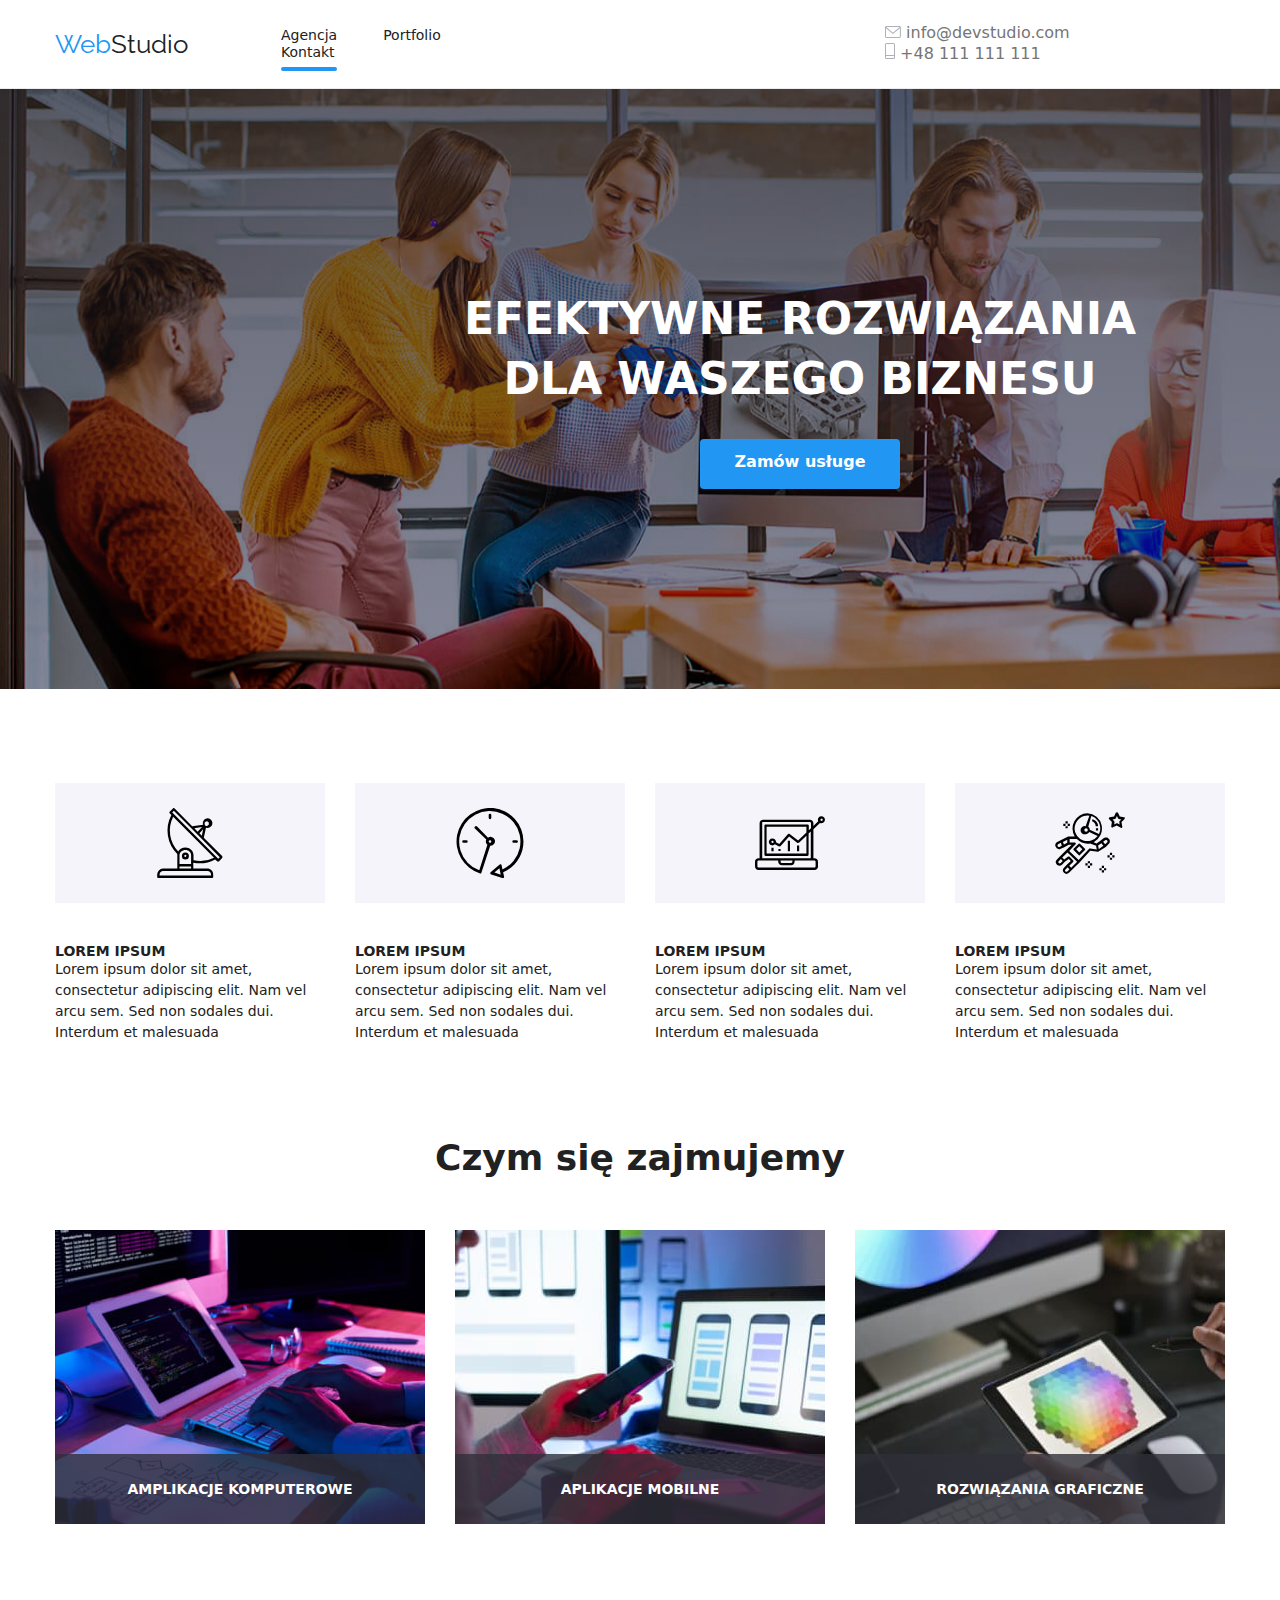
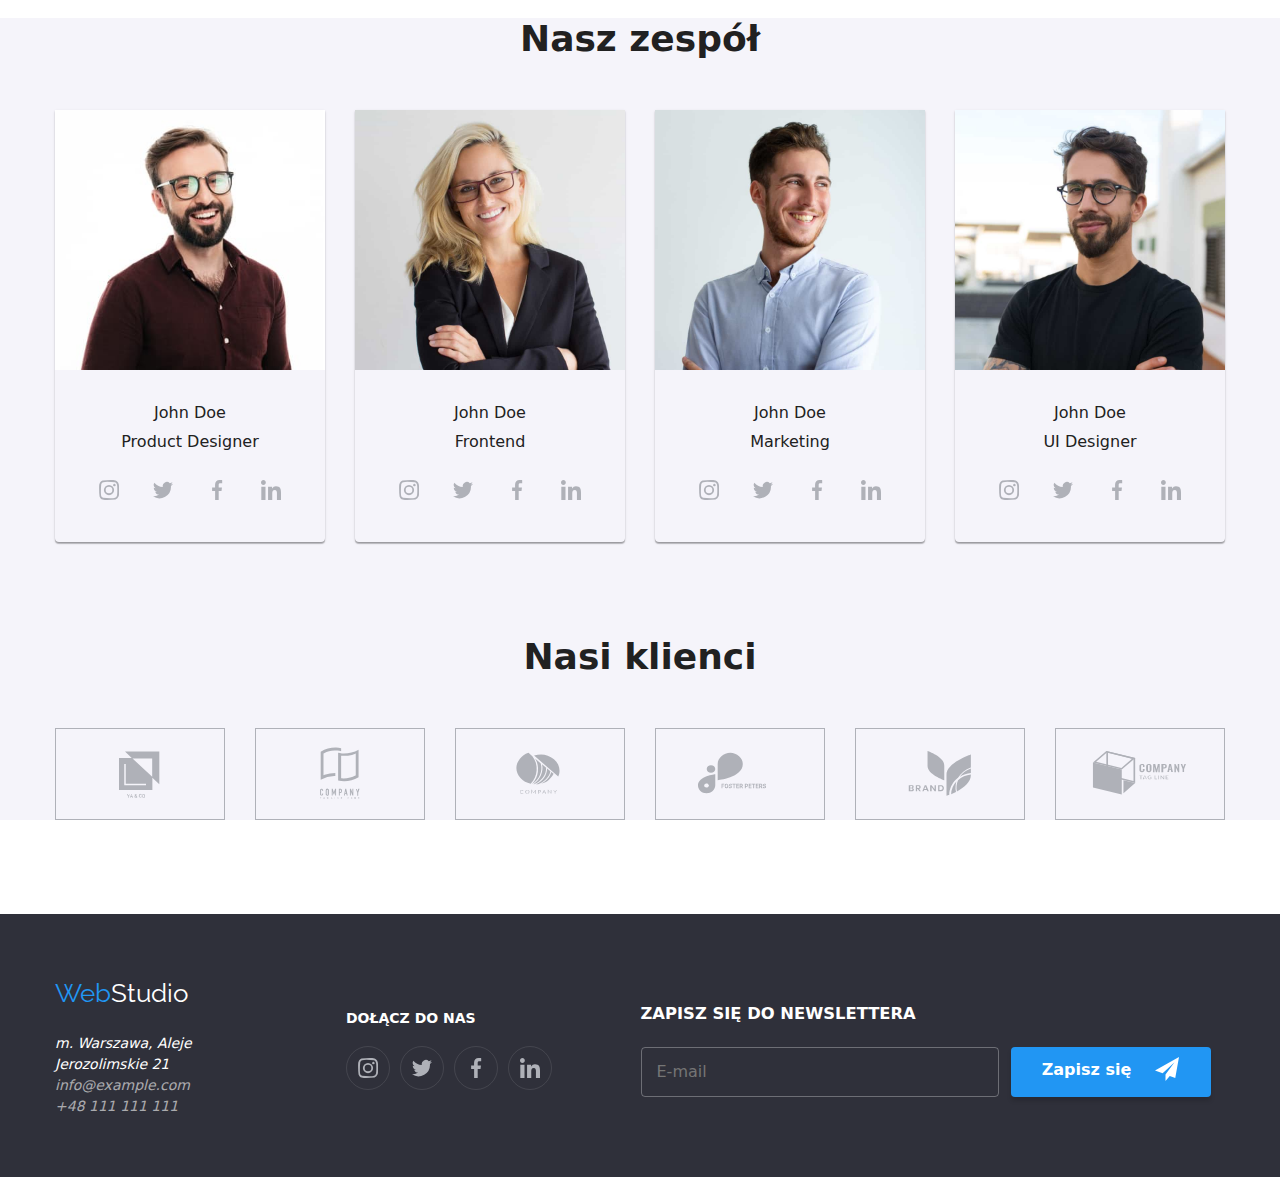
==== index.html @ 2b21ebd5 "Add files via upload" ====
<!DOCTYPE html>
<html lang="pl">
  <head>
    <meta charset="UTF-8" />
    <meta name="description" content="HTML initial course" />
    <meta name="keywords" content="HTML, CSS, JavaScript" />
    <meta name="author" content="John Doe" />
    <meta name="viewport" content="width=device-width, inital-scale=1.0" />
    <link rel="preconnect" href="https://fonts.googleapis.com" />
    <link rel="preconnect" href="https://fonts.gstatic.com" crossorigin />
    <link
      href="https://fonts.googleapis.com/css2?family=Raleway:wght@700&family=Roboto:wght@400;500;700;900&display=swap"
      rel="stylesheet"
    />
    <link href="./css/main.min.css" rel="stylesheet" type="text/css" />
    <link href="./css/styles.css" rel="stylesheet" type="text/css" />
    <link
      rel="stylesheet"
      href="https://cdnjs.cloudflare.com/ajax/libs/modern-normalize/1.0.0/modern-normalize.min.css"
    />

    <link rel="stylesheet" href="styles.css" />

    <link rel="stylesheet" href="modal.js" />
    <title>Studio</title>
  </head>
  <body>
    <header class="header link">
      <div class="container">
        <a href="index.html" class="logo"
          ><span class="logo-web">Web</span>Studio</a
        >
        <nav class="header__nav">
          <ul class="list">
            <li><a class="nav-focus" href="index.html">Agencja</a></li>
            <li><a href="portfolio.html">Portfolio</a></li>
            <li><a href="Kontakt">Kontakt</a></li>
          </ul>
        </nav>
        <div class="header__address">
          <ul class="list">
            <li>
              <a href="mailto:info@devstudio.com"
                ><svg width="16" height="12">
                  <use href="./images/icons.svg.svg#icon-envelope"></use>
                </svg>
                info@devstudio.com</a
              >
            </li>
            <li>
              <a href="tel:+48111111111"
                ><svg width="10" height="16">
                  <use href="./images/icons.svg.svg#icon-Vector"></use>
                </svg>
                +48 111 111 111</a
              >
            </li>
          </ul>
        </div>
      </div>
    </header>
    <main>
      <section class="order">
        <div class="container">
          <div class="order-content marginr-r-30">
            <h1 class="h1">EFEKTYWNE ROZWIĄZANIA DLA WASZEGO BIZNESU</h1>

            <button class="btn" type="button" data-modal-open>
              Zamów usługe
            </button>
          </div>
        </div>
      </section>
      <section class="cards">
        <div class="container">
          <div class="cards__content list_margin">
            <ul class="list cards__icon">
              <li>
                <svg width="70" height="70">
                  <use href="./images/icons.svg.svg#icon-antenna-1"></use>
                </svg>
              </li>
              <li>
                <svg width="70" height="70">
                  <use href="./images/icons.svg.svg#icon-clock-1"></use>
                </svg>
              </li>
              <li>
                <svg width="70" height="70">
                  <use href="./images/icons.svg.svg#icon-diagram-1"></use>
                </svg>
              </li>
              <li>
                <svg width="70" height="70">
                  <use href="./images/icons.svg.svg#icon-astronaut-1"></use>
                </svg>
              </li>
            </ul>
            <ul class="list">
              <li>
                <h3 class="h3">LOREM IPSUM</h3>
                <p>
                  Lorem ipsum dolor sit amet, consectetur adipiscing elit. Nam
                  vel arcu sem. Sed non sodales dui. Interdum et malesuada
                </p>
              </li>
              <li>
                <h3 class="h3">LOREM IPSUM</h3>
                <p>
                  Lorem ipsum dolor sit amet, consectetur adipiscing elit. Nam
                  vel arcu sem. Sed non sodales dui. Interdum et malesuada
                </p>
              </li>
              <li>
                <h3 class="h3">LOREM IPSUM</h3>
                <p>
                  Lorem ipsum dolor sit amet, consectetur adipiscing elit. Nam
                  vel arcu sem. Sed non sodales dui. Interdum et malesuada
                </p>
              </li>
              <li>
                <h3 class="h3">LOREM IPSUM</h3>
                <p>
                  Lorem ipsum dolor sit amet, consectetur adipiscing elit. Nam
                  vel arcu sem. Sed non sodales dui. Interdum et malesuada
                </p>
              </li>
            </ul>
          </div>
        </div>
      </section>
      <section class="work">
        <div class="container">
          <div class="work-content list_margin">
            <h2 class="h2">Czym się zajmujemy</h2>
            <ul class="list">
              <li class="work__picture">
                <img
                  src="images/img1.jpg"
                  alt="Praca przy laptopie"
                  width="370"
                  height="294"
                />
                <p class="work__overlay">AMPLIKACJE KOMPUTEROWE</p>
              </li>
              <li class="work__picture">
                <img
                  src="images/img2.jpg"
                  alt="praca przy laptopie z telefonem"
                  width="370"
                  height="294"
                />
                <p class="work__overlay">APLIKACJE MOBILNE</p>
              </li>

              <li class="work__picture">
                <img
                  src="images/img3.jpg"
                  alt="praca na tablecie"
                  width="370"
                  height="294"
                />
                <p class="work__overlay">ROZWIĄZANIA GRAFICZNE</p>
              </li>
            </ul>
          </div>
        </div>
      </section>

      <section class="team">
        <div class="container">
          <div class="team__content list_margin">
            <h2 class="h2">Nasz zespół</h2>
            <ul class="list">
              <li>
                <figure class="figure-style">
                  <img
                    src="images/img4.jpg"
                    alt="John Doe Product Designer"
                    width="270"
                    height="260"
                  />
                  <figcaption class="team__figcaption">
                    <h4 class="h4">John Doe</h4>
                    <p>Product Designer</p>
                  </figcaption>
                </figure>
                <div class="team__icons">
                  <ul class="list social-media-icons">
                    <li>
                      <svg width="20" height="20">
                        <use
                          href="./images/icons.svg.svg#icon-instagram-2"
                        ></use>
                      </svg>
                    </li>
                    <li>
                      <svg width="20" height="20">
                        <use href="./images/icons.svg.svg#icon-twitter-1"></use>
                      </svg>
                    </li>
                    <li>
                      <svg width="20" height="20">
                        <use
                          href="./images/icons.svg.svg#icon-facebook-1"
                        ></use>
                      </svg>
                    </li>
                    <li>
                      <svg width="20" height="20">
                        <use
                          href="./images/icons.svg.svg#icon-linkedin-1"
                        ></use>
                      </svg>
                    </li>
                  </ul>
                </div>
              </li>

              <li>
                <figure class="figure-style">
                  <img
                    src="images/img5.jpg"
                    alt="John Doe Frontend Developer"
                    width="270"
                    height="260"
                  />
                  <figcaption class="team__figcaption">
                    <h4 class="h4">John Doe</h4>
                    <p>Frontend</p>
                  </figcaption>
                </figure>
                <div class="team__icons">
                  <ul class="list social-media-icons">
                    <li>
                      <svg width="20" height="20">
                        <use
                          href="./images/icons.svg.svg#icon-instagram-2"
                        ></use>
                      </svg>
                    </li>
                    <li>
                      <svg width="20" height="20">
                        <use href="./images/icons.svg.svg#icon-twitter-1"></use>
                      </svg>
                    </li>
                    <li>
                      <svg width="20" height="20">
                        <use
                          href="./images/icons.svg.svg#icon-facebook-1"
                        ></use>
                      </svg>
                    </li>
                    <li>
                      <svg width="20" height="20">
                        <use
                          href="./images/icons.svg.svg#icon-linkedin-1"
                        ></use>
                      </svg>
                    </li>
                  </ul>
                </div>
              </li>

              <li>
                <figure class="figure-style">
                  <img
                    src="images/img6.jpg"
                    alt="John Doe Marketing"
                    width="270"
                    height="260"
                  />
                  <figcaption class="team__figcaption">
                    <h4 class="h4">John Doe</h4>
                    <p>Marketing</p>
                  </figcaption>
                </figure>
                <div class="team__icons">
                  <ul class="list social-media-icons">
                    <li>
                      <svg width="20" height="20">
                        <use
                          href="./images/icons.svg.svg#icon-instagram-2"
                        ></use>
                      </svg>
                    </li>
                    <li>
                      <svg width="20" height="20">
                        <use href="./images/icons.svg.svg#icon-twitter-1"></use>
                      </svg>
                    </li>
                    <li>
                      <svg width="20" height="20">
                        <use
                          href="./images/icons.svg.svg#icon-facebook-1"
                        ></use>
                      </svg>
                    </li>
                    <li>
                      <svg width="20" height="20">
                        <use
                          href="./images/icons.svg.svg#icon-linkedin-1"
                        ></use>
                      </svg>
                    </li>
                  </ul>
                </div>
              </li>
              <li>
                <figure class="figure-style">
                  <img
                    src="images/img7.jpg"
                    alt="John Doe UI Designer"
                    width="270"
                    height="260"
                  />
                  <figcaption class="team__figcaption">
                    <h4 class="h4">John Doe</h4>
                    <p>UI Designer</p>
                  </figcaption>
                </figure>
                <div class="team__icons">
                  <ul class="list social-media-icons">
                    <li>
                      <svg width="20" height="20">
                        <use
                          href="./images/icons.svg.svg#icon-instagram-2"
                        ></use>
                      </svg>
                    </li>
                    <li>
                      <svg width="20" height="20">
                        <use href="./images/icons.svg.svg#icon-twitter-1"></use>
                      </svg>
                    </li>
                    <li>
                      <svg width="20" height="20">
                        <use
                          href="./images/icons.svg.svg#icon-facebook-1"
                        ></use>
                      </svg>
                    </li>
                    <li>
                      <svg width="20" height="20">
                        <use
                          href="./images/icons.svg.svg#icon-linkedin-1"
                        ></use>
                      </svg>
                    </li>
                  </ul>
                </div>
              </li>
            </ul>
          </div>
        </div>
        <div class="container client">
          <h2 class="h2">Nasi klienci</h2>
          <ul class="list client-list">
            <li>
              <svg width="106" height="60">
                <use href="./images/icons.svg.svg#icon-Logo-5"></use>
              </svg>
            </li>
            <li>
              <svg width="106" height="60">
                <use href="./images/icons.svg.svg#icon-Logo-4"></use>
              </svg>
            </li>
            <li>
              <svg width="106" height="60">
                <use href="./images/icons.svg.svg#icon-Logo-3"></use>
              </svg>
            </li>
            <li>
              <svg width="106" height="60">
                <use href="./images/icons.svg.svg#icon-Logo-2"></use>
              </svg>
            </li>
            <li>
              <svg width="106" height="60">
                <use href="./images/icons.svg.svg#icon-Logo-1"></use>
              </svg>
            </li>
            <li>
              <svg width="106" height="60">
                <use href="./images/icons.svg.svg#icon-Logo"></use>
              </svg>
            </li>
          </ul>
        </div>
      </section>
    </main>
    <footer class="footer link">
      <div class="container">
        <div>
          <a href="index.html" class="logo"
            ><span class="logo-web">Web</span>Studio</a
          >
          <address class="footer__address">
            <p>m. Warszawa, Aleje Jerozolimskie 21</p>
            <div class="footer__contakt">
              <a href="mailto:info@example.com"> info@example.com</a>
              <a href="tel:+48111111111">+48 111 111 111</a>
            </div>
          </address>
        </div>
        <div class="footer__join">
          <h3 class="h3">DOŁĄCZ DO NAS</h3>
          <ul class="list social-media-icons">
            <li>
              <svg width="20" height="20">
                <use href="./images/icons.svg.svg#icon-instagram-2"></use>
              </svg>
            </li>
            <li>
              <svg width="20" height="20">
                <use href="./images/icons.svg.svg#icon-twitter-1"></use>
              </svg>
            </li>
            <li>
              <svg width="20" height="20">
                <use href="./images/icons.svg.svg#icon-facebook-1"></use>
              </svg>
            </li>
            <li>
              <svg width="20" height="20">
                <use
                  class="social-media-icons"
                  href="./images/icons.svg.svg#icon-linkedin-1"
                ></use>
              </svg>
            </li>
          </ul>
        </div>
        <div>
          <form>
            <fieldset class="footer__newsletter">
              <legend><h3>ZAPISZ SIĘ DO NEWSLETTERA</h3></legend>
              <input
                required
                class="footer__input-email"
                type="email"
                placeholder="E-mail"
                id="e-mail"
              />
              <button class="btn" type="submit">
                Zapisz się<svg class="footer__btn-svg" width="24" height="24">
                  <use href="./images/icons.svg.svg#icon-icon-send"></use>
                </svg>
              </button>
            </fieldset>
          </form>
        </div>
      </div>
    </footer>
    <div class="backdrop is-hidden" data-modal>
      <div class="modal">
        <button type="button" class="modal__close-btn" data-modal-close>
          <svg width="11" height="11">
            <use href="./images/Vector.svg#close-icon"></use>
          </svg>
        </button>
        <form class="modal__my-form" name="signup_form">
          <p class="modal__legend">Zostaw swoje dane w formularzu poniżej</p>

          <fieldset class="modal__fieldset">
            <label class="modal__label" for="name">Imię</label>
            <svg class="modal__icon" width="18" height="18">
              <use href="./images/icons.svg.svg#icon-person-black-18dp-1"></use>
            </svg>

            <input
              type="text"
              name="name"
              class="modal__input"
              placeholder=""
              required
              id="name"
            />
          </fieldset>

          <fieldset class="modal__fieldset">
            <label class="modal__label" for="phone">Telefon</label>
            <svg class="modal__icon" width="18" height="18">
              <use href="./images/icons.svg.svg#icon-phone-black-18dp-1"></use>
            </svg>

            <input
              type="tel"
              name="phone"
              class="modal__input"
              placeholder=""
              required
              id="phone"
            />
          </fieldset>
          <fieldset class="modal__fieldset">
            <label class="modal__label" for="email">Email</label>
            <svg class="modal__icon" width="18" height="18">
              <use href="./images/icons.svg.svg#icon-email-black-18dp-1"></use>
            </svg>

            <input
              type="email"
              name="email"
              class="modal__input"
              placeholder=""
              required
              id="email"
            />
          </fieldset>
          <fieldset class="modal__fieldset modal__textarea-fieldset">
            <label class="modal__label modal__textarea-label" for="textarea"
              >Komentarz</label
            >

            <input
              type="text"
              name="comment"
              class="modal__input modal__textarea-input"
              placeholder="Wprowadź tekst"
              id="textarea"
            />
          </fieldset>

          <div>
            <div class="modal__accept">
              <input
                type="checkbox"
                class="modal__checkbox"
                id="legal"
                required
              />

              <svg class="modal__checkbox-icon">
                <use href="./images/icons.svg.svg#checkbox"></use>
              </svg>
              <span class="checkmark"></span>

              <p>
                Oświadczam iż akceptuję
                <a class="modal__privacy-policy" href="#"
                  >Regulamin i Politykę Prywatności.</a
                >
              </p>
            </div>
            <button type="submit" class="btn">Wyślij</button>
          </div>
        </form>
      </div>
    </div>
    <script src="./js/modal.js"></script>
  </body>
</html>
---- css/main.min.css ----
body{font-family:"Roboto",sans-serif;color:var(--primary-text-color)}:root{--primary-text-color: #212121;--secondary-text-color: #757575;--primary-backgraund-color: #ffffff;--seconadary-background-color: #2f303a;--white-text-color: #ffffff;--main-theme-color: #2196f3;--black-logo-color: #000000;--footer-text-color: rgba(255, 255, 255, 0.6);--secondary-background-color: #f5f4fa;--border-color: #ececec;--footer-social-media-icon: rgba(255, 255, 255, 0.1);--icon-color: #afb1b8}.h1{font-weight:900;font-size:44px;line-height:1.36;margin:0 237px 30px 237px}.h2{font-weight:700;font-size:36px;line-height:1.17;margin-bottom:50px}.h3{font-weight:700;font-size:14px;line-height:1.17;margin-top:10px}.h4{font-weight:500;font-size:16px;line-height:1.17;margin-top:30px;margin-bottom:10px}.h5{font-weight:700;font-size:18px;line-height:2;margin-top:20px;margin-bottom:4px}.h1,.h2{text-align:center}h1,h2,h3,h4,h5,h6,p,ul{margin:0;padding:0}.backdrop{background:rgba(0,0,0,.2);position:fixed;display:flex;align-items:center;justify-content:center;width:100vw;height:100vh;top:0;transition:opacity 250ms cubic-bezier(0.4, 0, 0.2, 1),visibility 250ms cubic-bezier(0.4, 0, 0.2, 1)}.is-hidden{opacity:0;visibility:hidden;pointer-events:none}.link a{transition:color 250ms cubic-bezier(0.4, 0, 0.2, 1)}.link a:link{text-decoration:none;color:unset}.link a:visited{color:unset}.link a:hover,.link a:focus,.link a:active{color:var(--main-theme-color)}.list{list-style-type:none;display:flex;flex-wrap:wrap;padding:0;margin:0;transition:fill 250ms cubic-bezier(0.4, 0, 0.2, 1)}.list_margin>ul :not(:last-of-type){margin-right:30px}.container{width:1200px;display:flex;justify-content:space-between;align-items:center;padding-left:15px;padding-right:15px;margin:auto}.footer{display:flex;background-color:var(--seconadary-background-color);color:var(--white-text-color);font-size:14px;line-height:1.5;padding-top:60px;padding-bottom:60px}.footer__contakt{display:flex;flex-direction:column;color:var(--footer-text-color)}.footer__address{margin-top:20px}.footer__join{margin-left:70px}.footer__newsletter{display:flex;width:570px;height:86px;margin-left:76px;border-color:rgba(0,0,0,0);padding-top:20px}.footer__input-email{width:358px;height:50px;font-weight:400;font-size:16px;background-color:rgba(0,0,0,0);border:1px solid rgba(255,255,255,.3);box-shadow:drop-shadow(0px 4px 4px rgba(0, 0, 0, 0.15));color:var(--white-text-color);border-radius:4px;padding-left:15px;margin-right:12px}.footer>.container{justify-content:left}.header{border-bottom:1px solid var(--border-color);padding-top:24px;padding-bottom:25px;line-height:1.17}.header__nav{font-weight:500;font-size:14px;margin-left:93px}.header__nav>ul :not(:last-child){margin-right:46px}.header__address{margin-left:345px;font-weight:500;color:var(--secondary-text-color);fill:var(--icon-color)}.header__address>ul>li svg{transition:fill 250ms cubic-bezier(0.4, 0, 0.2, 1)}.headerr__address :not(:last-child){margin-right:50px}.header__address>ul>li :hover{fill:var(--main-theme-color)}.nav-focus{position:relative}.nav-focus:after{position:absolute;content:"";bottom:-28px;left:0;height:4px;border-radius:2px;background-color:var(--main-theme-color);width:100%}.team{background-color:var(--secondary-background-color);margin-bottom:94px}.team__figcaption{text-align:center;font-size:16px;line-height:1.17}.team__content>ul>li{box-shadow:0px 1px 3px rgba(0,0,0,.12),0px 1px 1px rgba(0,0,0,.14),0px 2px 1px rgba(0,0,0,.2);border-radius:0px 0px 4px 4px}.client{display:block;margin-top:94px}.client-list{justify-content:space-between;fill:var(--icon-color)}.client-list>li{align-items:center;border:1px solid var(--icon-color);width:170px;height:92px;display:flex;justify-content:center;transition:fill 250ms cubic-bezier(0.4, 0, 0.2, 1)}.client-list>li:hover{fill:var(--main-theme-color);border:1px solid var(--main-theme-color)}.btn{display:flex;justify-content:center;text-align:center;padding-top:8px;margin:auto;width:200px;height:50px;font-weight:700;font-size:16px;line-height:1.87;background-color:var(--main-theme-color);color:var(--white-text-color);cursor:pointer;border:0;box-shadow:0px 4px 4px rgba(0,0,0,.15);border-radius:4px}.footer__btn-svg{width:24px;height:24px;margin-top:2px;margin-left:24px}.modal__close-btn{position:absolute;display:flex;align-items:center;justify-content:center;right:8px;top:8px;background-color:rgba(0,0,0,0);border-radius:50%;width:30px;height:30px;border:1px solid rgba(0,0,0,.1)}.modal__btn{font-weight:700;font-size:16px;line-height:1.87;background-color:var(--main-theme-color);color:var(--white-text-color);cursor:pointer;margin:0 485px 0 485px;padding:10px 42px 10px 42px}.filter__btn>ul>li>button{font-weight:500;font-size:16px;cursor:pointer;line-height:1.62;padding-left:22px;padding-right:22px;border-style:none;letter-spacing:.03em;transition:color 250ms cubic-bezier(0.4, 0, 0.2, 1),background-color 250ms cubic-bezier(0.4, 0, 0.2, 1)}.filter__btn>ul>li>button:hover,button:focus{color:var(--white-text-color);box-shadow:0px 3px 1px rgba(0,0,0,.1),0px 1px 2px rgba(0,0,0,.08),0px 2px 2px rgba(0,0,0,.12);border-radius:4px;background-color:var(--main-theme-color)}.filter__btn :not(:last-child){margin-right:8px}.table{margin-bottom:94px}.table__box{position:relative;width:370px;height:294px;overflow:hidden}.table__figcaption{padding:10px 20px;font-size:16px;line-height:1.87;padding-bottom:20px}.table__overlay{position:absolute;width:100%;height:100%;padding:49px 45px 49px 25px;transition:transform 250ms cubic-bezier(0.4, 0, 0.2, 1);background-color:var(--main-theme-color)}.table__box:hover .table__overlay{transform:translate(0, -100%)}.table__overlay__text{font-weight:400;font-size:18px;line-height:1.55;color:var(--white-text-color)}.table>ul{display:flex;justify-content:space-between;gap:1.1111111111%}.table>ul>li{margin-bottom:30px;transition:box-shadow 250ms cubic-bezier(0.4, 0, 0.2, 1)}.table>ul>li:hover{box-shadow:0px 1px 1px rgba(0,0,0,.12),0px 4px 4px rgba(0,0,0,.06),1px 4px 6px rgba(0,0,0,.16)}.cards{font-size:14px;line-height:1.5;margin-bottom:94px}.cards__icon>li{background-color:var(--secondary-background-color)}.cards__content>ul>li>p{max-width:270px}.cards__icon>li{display:flex;align-items:center;justify-content:center;margin-bottom:30px;width:270px;height:120px}.work{margin-bottom:94px}.work__picture{position:relative;display:flex}.work__overlay{background-color:rgba(47,48,58,.8);width:100%;height:70px;position:absolute;bottom:0;color:var(--white-text-color);text-align:center;font-weight:700;font-size:14px;line-height:1.17;padding-top:27px}.figure-style{margin:0;padding-bottom:16px}.order{background-image:linear-gradient(rgba(47, 48, 58, 0.4), rgba(255, 255, 255, 0)),url("../images/order.jpg");background-size:contain;background-repeat:no-repeat;width:1600px;color:var(--white-text-color);padding-top:200px;padding-bottom:200px;margin:0 auto 94px auto}.filter{display:flex;justify-content:center;margin-top:94px;margin-bottom:50px}.social-media-icons{width:206px;justify-content:space-between;margin:auto;border-radius:50%}.social-media-icons>li{width:44px;height:44px;display:flex;justify-content:center;align-items:center;border:1px solid var(--footer-social-media-icon);border-radius:50%;margin-top:20px;cursor:pointer;fill:var(--icon-color);transition:fill 250ms cubic-bezier(0.4, 0, 0.2, 1),background-color 250ms cubic-bezier(0.4, 0, 0.2, 1)}.social-media-icons>li:hover{background-color:var(--main-theme-color);fill:var(--white-text-color)}.team__icons>.social-media-icons>li{margin:0;border:1px solid var(--primary-background-color);margin-bottom:30px}.footer_join>.social-media-icons>li{background-color:var(--footer-social-media-icon);fill:var(--white-text-color)}.modal__icon{margin:auto 12px auto 12px}.modal{padding:40px;width:528px;min-height:581px;background-color:#fff;transform:scale(1);transition:transform 250ms cubic-bezier(0.4, 0, 0.2, 1)}.modal_my-form{margin-bottom:30px}.modal__legend{font-weight:700;font-size:20px;line-height:1.17;text-align:center;margin-bottom:50px}.modal__fieldset{display:flex;position:relative;margin-bottom:28px;padding:0;width:448px;height:40px;border:1px solid rgba(33,33,33,.2);border-radius:4px;transition:all 250ms cubic-bezier(0.4, 0, 0.2, 1)}.modal__label{position:absolute;top:-25px;background-color:rgba(0,0,0,0);border:rgba(0,0,0,0)}.modal__input{display:flex;border:0;background-color:rgba(0,0,0,0)}.modal__textarea-input{position:absolute;background-color:rgba(0,0,0,0);border:0;width:448px}.modal__textarea-fieldset{width:448px;height:120px}.modal__textarea-label{width:448px;height:120px;border:0}.modal__accept{position:relative;display:flex;margin:auto;text-align:center;align-items:center;margin-bottom:30px}.modal__checkbox{margin-right:7px;z-index:2;width:16px;height:15px;border:1px solid #000;cursor:pointer;opacity:0}.modal__checkbox-icon{z-index:1;position:absolute;width:16px;height:15px;cursor:pointer}.modal__privacy-policy{color:var(--main-theme-color)}.modal__my-form .modal__input:focus{outline:0;background-color:rgba(0,0,0,0)}.modal__fieldset:has(input:focus){border-color:var(--main-theme-color);fill:var(--main-theme-color);transition:all 250ms cubic-bezier(0.075, 0.82, 0.165, 1)}.modal__accept .checkmark{position:absolute;width:16px;height:15px;border:1px solid #000;border-radius:2px}.modal__checkbox:not(:checked)+.modal__checkbox-icon{opacity:0}.logo{font-family:"Raleway",sans-serif;font-size:26px;color:var(--black-logo-color)}.logo-web{color:var(--main-theme-color)}/*# sourceMappingURL=main.min.css.map */
---- css/styles.css ----
/* header */

/* main */

/* CARDS */

/* WORK */

/* TEAM */

/* FIGURE */

/* PORTFOLIO */

/* fotter */

/* DODATKOWE */

/* hhhhhhhhhhhhhhhhhhhhhhhhhhhhhhhhhhhhhhhh */

/* icons */

/* CLIENT */

/* modal */

/* ---------------------------------------- */


/* backdrop */

/* buttons */
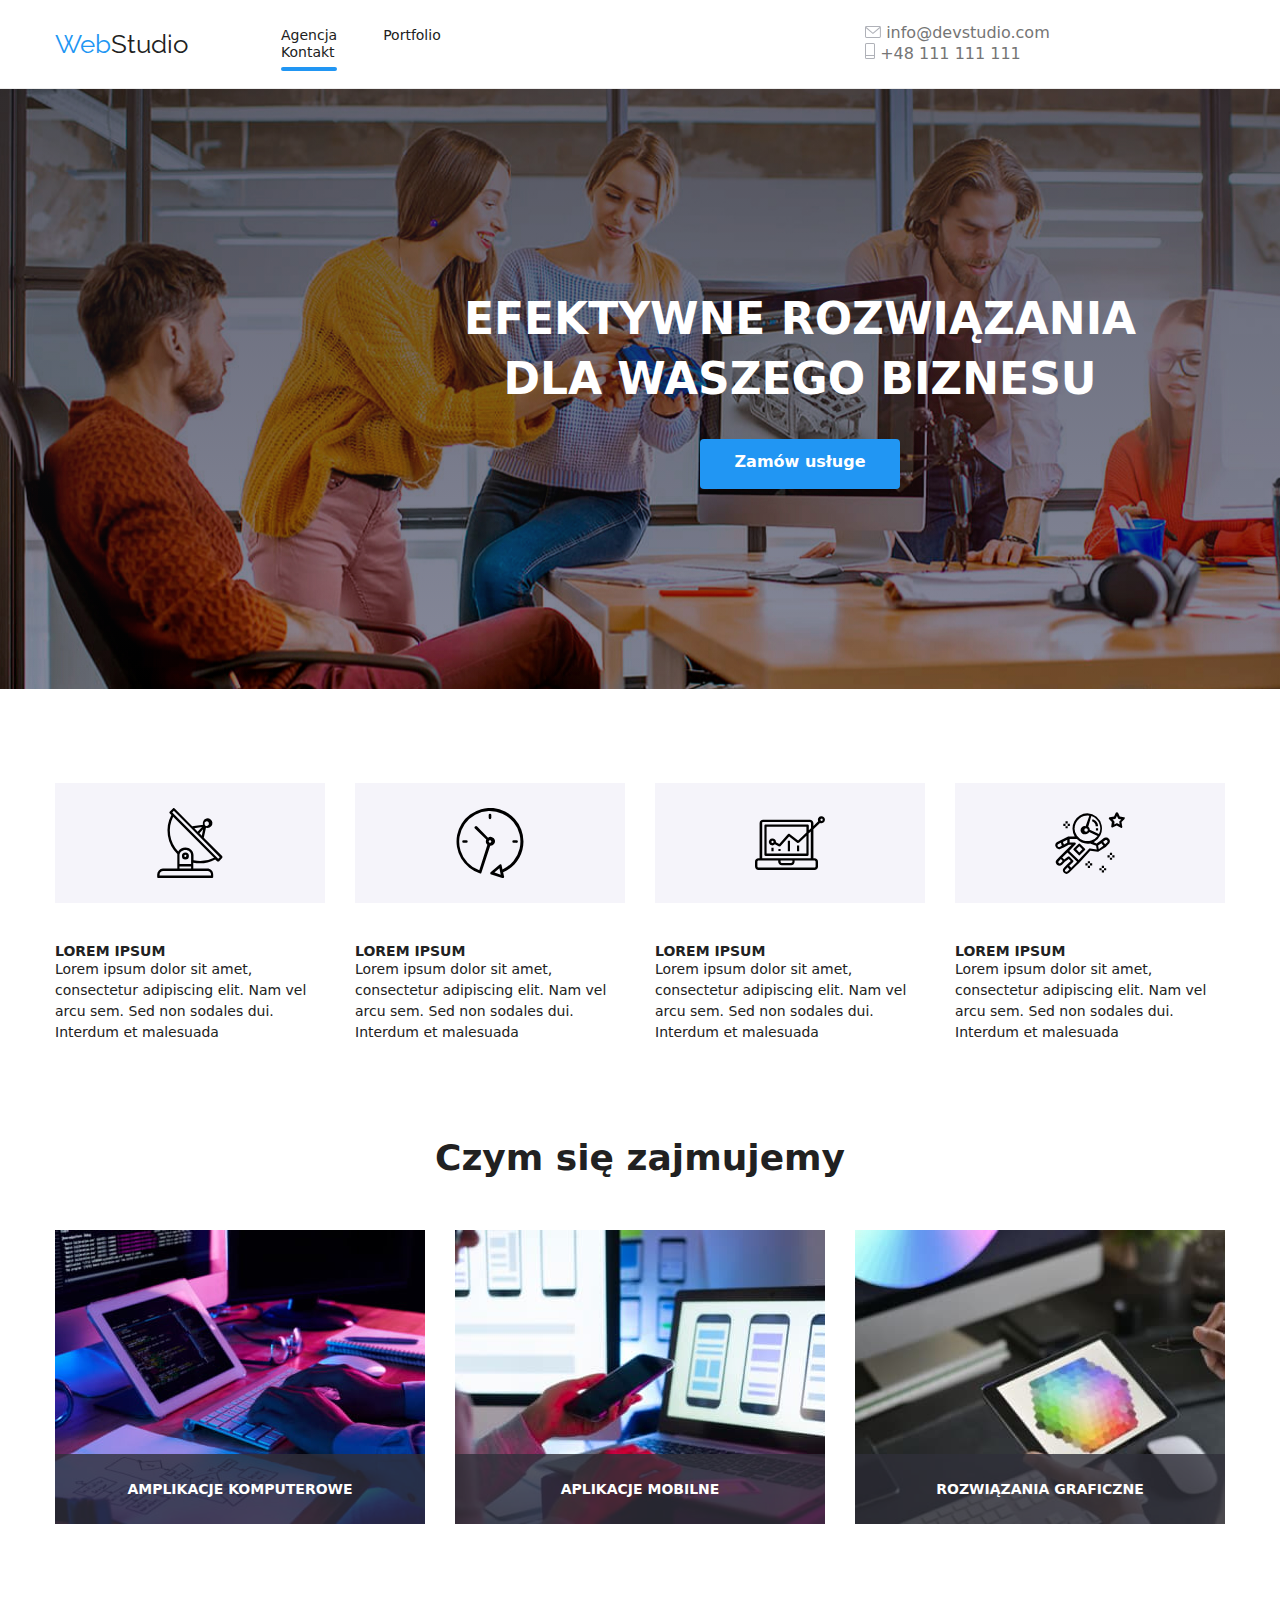
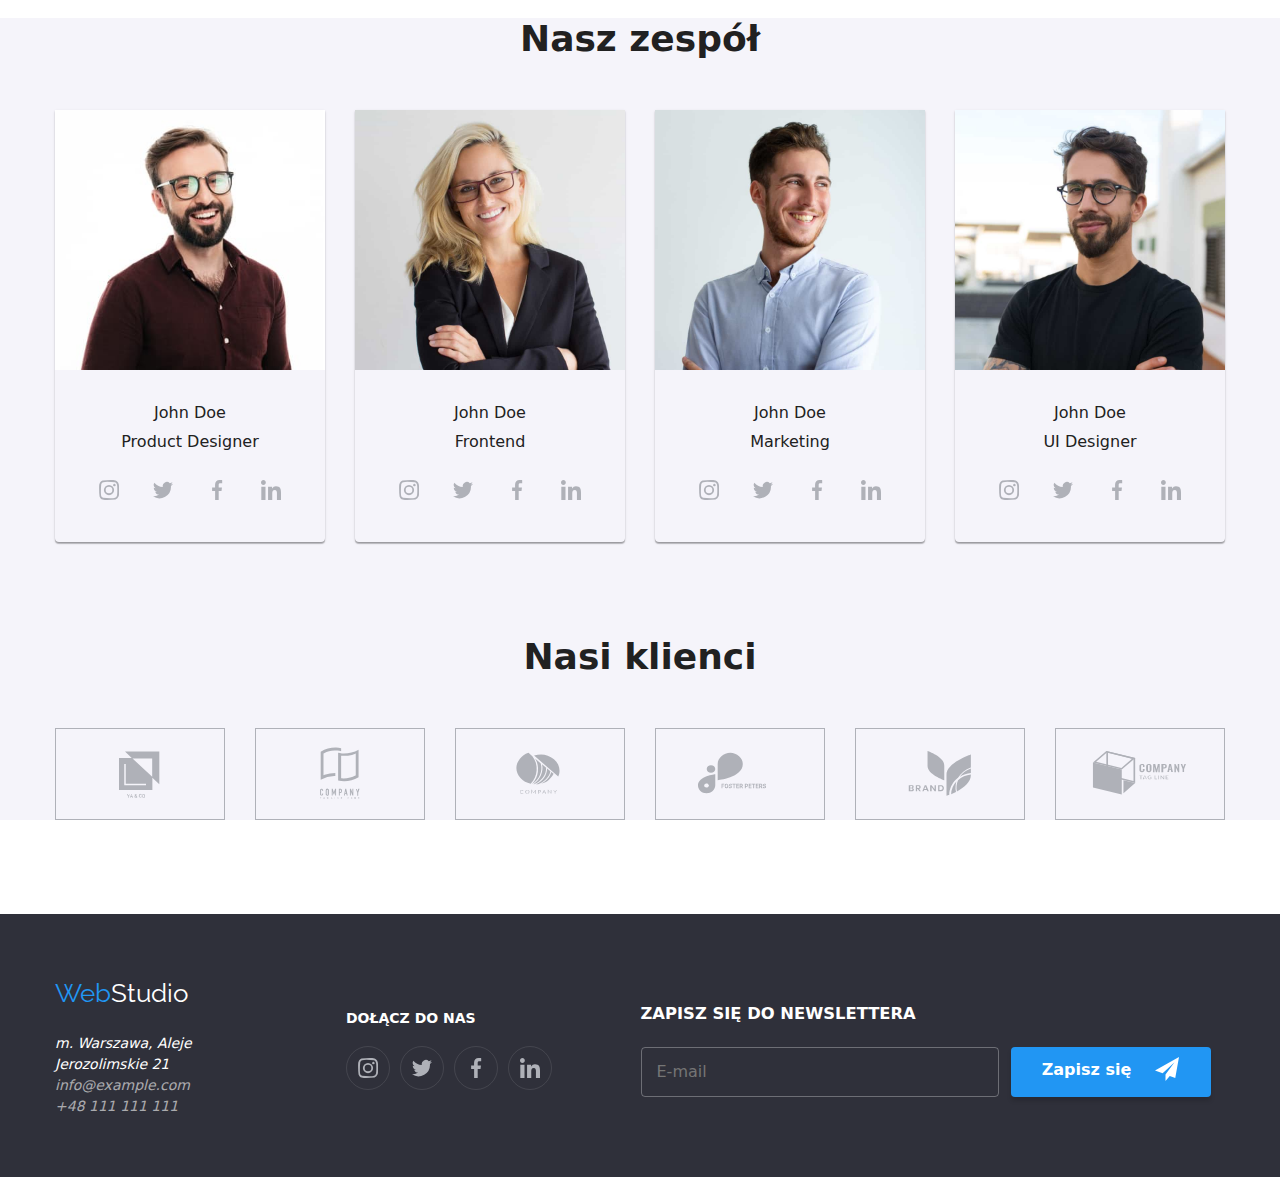
==== commit 0f91ec92: "Update index.html" ====
--- a/index.html
+++ b/index.html
@@ -41,7 +41,7 @@
           <ul class="list">
             <li>
               <a href="mailto:info@devstudio.com"
-                ><svg width="16" height="12">
+                ><svg class="header__addres__svg" width="16" height="12">
                   <use href="./images/icons.svg.svg#icon-envelope"></use>
                 </svg>
                 info@devstudio.com</a
@@ -49,7 +49,7 @@
             </li>
             <li>
               <a href="tel:+48111111111"
-                ><svg width="10" height="16">
+                ><svg class="header__addres__svg" width="10" height="16">
                   <use href="./images/icons.svg.svg#icon-Vector"></use>
                 </svg>
                 +48 111 111 111</a
@@ -62,7 +62,7 @@
     <main>
       <section class="order">
         <div class="container">
-          <div class="order-content marginr-r-30">
+          <div class="order-content list__margin">
             <h1 class="h1">EFEKTYWNE ROZWIĄZANIA DLA WASZEGO BIZNESU</h1>
 
             <button class="btn" type="button" data-modal-open>
@@ -73,7 +73,7 @@
       </section>
       <section class="cards">
         <div class="container">
-          <div class="cards__content list_margin">
+          <div class="cards__content list__margin">
             <ul class="list cards__icon">
               <li>
                 <svg width="70" height="70">
@@ -131,7 +131,7 @@
       </section>
       <section class="work">
         <div class="container">
-          <div class="work-content list_margin">
+          <div class="work-content list__margin">
             <h2 class="h2">Czym się zajmujemy</h2>
             <ul class="list">
               <li class="work__picture">
@@ -169,7 +169,7 @@
 
       <section class="team">
         <div class="container">
-          <div class="team__content list_margin">
+          <div class="team__content list__margin">
             <h2 class="h2">Nasz zespół</h2>
             <ul class="list">
               <li>
--- a/css/main.min.css
+++ b/css/main.min.css
@@ -1 +1 @@
-body{font-family:"Roboto",sans-serif;color:var(--primary-text-color)}:root{--primary-text-color: #212121;--secondary-text-color: #757575;--primary-backgraund-color: #ffffff;--seconadary-background-color: #2f303a;--white-text-color: #ffffff;--main-theme-color: #2196f3;--black-logo-color: #000000;--footer-text-color: rgba(255, 255, 255, 0.6);--secondary-background-color: #f5f4fa;--border-color: #ececec;--footer-social-media-icon: rgba(255, 255, 255, 0.1);--icon-color: #afb1b8}.h1{font-weight:900;font-size:44px;line-height:1.36;margin:0 237px 30px 237px}.h2{font-weight:700;font-size:36px;line-height:1.17;margin-bottom:50px}.h3{font-weight:700;font-size:14px;line-height:1.17;margin-top:10px}.h4{font-weight:500;font-size:16px;line-height:1.17;margin-top:30px;margin-bottom:10px}.h5{font-weight:700;font-size:18px;line-height:2;margin-top:20px;margin-bottom:4px}.h1,.h2{text-align:center}h1,h2,h3,h4,h5,h6,p,ul{margin:0;padding:0}.backdrop{background:rgba(0,0,0,.2);position:fixed;display:flex;align-items:center;justify-content:center;width:100vw;height:100vh;top:0;transition:opacity 250ms cubic-bezier(0.4, 0, 0.2, 1),visibility 250ms cubic-bezier(0.4, 0, 0.2, 1)}.is-hidden{opacity:0;visibility:hidden;pointer-events:none}.link a{transition:color 250ms cubic-bezier(0.4, 0, 0.2, 1)}.link a:link{text-decoration:none;color:unset}.link a:visited{color:unset}.link a:hover,.link a:focus,.link a:active{color:var(--main-theme-color)}.list{list-style-type:none;display:flex;flex-wrap:wrap;padding:0;margin:0;transition:fill 250ms cubic-bezier(0.4, 0, 0.2, 1)}.list_margin>ul :not(:last-of-type){margin-right:30px}.container{width:1200px;display:flex;justify-content:space-between;align-items:center;padding-left:15px;padding-right:15px;margin:auto}.footer{display:flex;background-color:var(--seconadary-background-color);color:var(--white-text-color);font-size:14px;line-height:1.5;padding-top:60px;padding-bottom:60px}.footer__contakt{display:flex;flex-direction:column;color:var(--footer-text-color)}.footer__address{margin-top:20px}.footer__join{margin-left:70px}.footer__newsletter{display:flex;width:570px;height:86px;margin-left:76px;border-color:rgba(0,0,0,0);padding-top:20px}.footer__input-email{width:358px;height:50px;font-weight:400;font-size:16px;background-color:rgba(0,0,0,0);border:1px solid rgba(255,255,255,.3);box-shadow:drop-shadow(0px 4px 4px rgba(0, 0, 0, 0.15));color:var(--white-text-color);border-radius:4px;padding-left:15px;margin-right:12px}.footer>.container{justify-content:left}.header{border-bottom:1px solid var(--border-color);padding-top:24px;padding-bottom:25px;line-height:1.17}.header__nav{font-weight:500;font-size:14px;margin-left:93px}.header__nav>ul :not(:last-child){margin-right:46px}.header__address{margin-left:345px;font-weight:500;color:var(--secondary-text-color);fill:var(--icon-color)}.header__address>ul>li svg{transition:fill 250ms cubic-bezier(0.4, 0, 0.2, 1)}.headerr__address :not(:last-child){margin-right:50px}.header__address>ul>li :hover{fill:var(--main-theme-color)}.nav-focus{position:relative}.nav-focus:after{position:absolute;content:"";bottom:-28px;left:0;height:4px;border-radius:2px;background-color:var(--main-theme-color);width:100%}.team{background-color:var(--secondary-background-color);margin-bottom:94px}.team__figcaption{text-align:center;font-size:16px;line-height:1.17}.team__content>ul>li{box-shadow:0px 1px 3px rgba(0,0,0,.12),0px 1px 1px rgba(0,0,0,.14),0px 2px 1px rgba(0,0,0,.2);border-radius:0px 0px 4px 4px}.client{display:block;margin-top:94px}.client-list{justify-content:space-between;fill:var(--icon-color)}.client-list>li{align-items:center;border:1px solid var(--icon-color);width:170px;height:92px;display:flex;justify-content:center;transition:fill 250ms cubic-bezier(0.4, 0, 0.2, 1)}.client-list>li:hover{fill:var(--main-theme-color);border:1px solid var(--main-theme-color)}.btn{display:flex;justify-content:center;text-align:center;padding-top:8px;margin:auto;width:200px;height:50px;font-weight:700;font-size:16px;line-height:1.87;background-color:var(--main-theme-color);color:var(--white-text-color);cursor:pointer;border:0;box-shadow:0px 4px 4px rgba(0,0,0,.15);border-radius:4px}.footer__btn-svg{width:24px;height:24px;margin-top:2px;margin-left:24px}.modal__close-btn{position:absolute;display:flex;align-items:center;justify-content:center;right:8px;top:8px;background-color:rgba(0,0,0,0);border-radius:50%;width:30px;height:30px;border:1px solid rgba(0,0,0,.1)}.modal__btn{font-weight:700;font-size:16px;line-height:1.87;background-color:var(--main-theme-color);color:var(--white-text-color);cursor:pointer;margin:0 485px 0 485px;padding:10px 42px 10px 42px}.filter__btn>ul>li>button{font-weight:500;font-size:16px;cursor:pointer;line-height:1.62;padding-left:22px;padding-right:22px;border-style:none;letter-spacing:.03em;transition:color 250ms cubic-bezier(0.4, 0, 0.2, 1),background-color 250ms cubic-bezier(0.4, 0, 0.2, 1)}.filter__btn>ul>li>button:hover,button:focus{color:var(--white-text-color);box-shadow:0px 3px 1px rgba(0,0,0,.1),0px 1px 2px rgba(0,0,0,.08),0px 2px 2px rgba(0,0,0,.12);border-radius:4px;background-color:var(--main-theme-color)}.filter__btn :not(:last-child){margin-right:8px}.table{margin-bottom:94px}.table__box{position:relative;width:370px;height:294px;overflow:hidden}.table__figcaption{padding:10px 20px;font-size:16px;line-height:1.87;padding-bottom:20px}.table__overlay{position:absolute;width:100%;height:100%;padding:49px 45px 49px 25px;transition:transform 250ms cubic-bezier(0.4, 0, 0.2, 1);background-color:var(--main-theme-color)}.table__box:hover .table__overlay{transform:translate(0, -100%)}.table__overlay__text{font-weight:400;font-size:18px;line-height:1.55;color:var(--white-text-color)}.table>ul{display:flex;justify-content:space-between;gap:1.1111111111%}.table>ul>li{margin-bottom:30px;transition:box-shadow 250ms cubic-bezier(0.4, 0, 0.2, 1)}.table>ul>li:hover{box-shadow:0px 1px 1px rgba(0,0,0,.12),0px 4px 4px rgba(0,0,0,.06),1px 4px 6px rgba(0,0,0,.16)}.cards{font-size:14px;line-height:1.5;margin-bottom:94px}.cards__icon>li{background-color:var(--secondary-background-color)}.cards__content>ul>li>p{max-width:270px}.cards__icon>li{display:flex;align-items:center;justify-content:center;margin-bottom:30px;width:270px;height:120px}.work{margin-bottom:94px}.work__picture{position:relative;display:flex}.work__overlay{background-color:rgba(47,48,58,.8);width:100%;height:70px;position:absolute;bottom:0;color:var(--white-text-color);text-align:center;font-weight:700;font-size:14px;line-height:1.17;padding-top:27px}.figure-style{margin:0;padding-bottom:16px}.order{background-image:linear-gradient(rgba(47, 48, 58, 0.4), rgba(255, 255, 255, 0)),url("../images/order.jpg");background-size:contain;background-repeat:no-repeat;width:1600px;color:var(--white-text-color);padding-top:200px;padding-bottom:200px;margin:0 auto 94px auto}.filter{display:flex;justify-content:center;margin-top:94px;margin-bottom:50px}.social-media-icons{width:206px;justify-content:space-between;margin:auto;border-radius:50%}.social-media-icons>li{width:44px;height:44px;display:flex;justify-content:center;align-items:center;border:1px solid var(--footer-social-media-icon);border-radius:50%;margin-top:20px;cursor:pointer;fill:var(--icon-color);transition:fill 250ms cubic-bezier(0.4, 0, 0.2, 1),background-color 250ms cubic-bezier(0.4, 0, 0.2, 1)}.social-media-icons>li:hover{background-color:var(--main-theme-color);fill:var(--white-text-color)}.team__icons>.social-media-icons>li{margin:0;border:1px solid var(--primary-background-color);margin-bottom:30px}.footer_join>.social-media-icons>li{background-color:var(--footer-social-media-icon);fill:var(--white-text-color)}.modal__icon{margin:auto 12px auto 12px}.modal{padding:40px;width:528px;min-height:581px;background-color:#fff;transform:scale(1);transition:transform 250ms cubic-bezier(0.4, 0, 0.2, 1)}.modal_my-form{margin-bottom:30px}.modal__legend{font-weight:700;font-size:20px;line-height:1.17;text-align:center;margin-bottom:50px}.modal__fieldset{display:flex;position:relative;margin-bottom:28px;padding:0;width:448px;height:40px;border:1px solid rgba(33,33,33,.2);border-radius:4px;transition:all 250ms cubic-bezier(0.4, 0, 0.2, 1)}.modal__label{position:absolute;top:-25px;background-color:rgba(0,0,0,0);border:rgba(0,0,0,0)}.modal__input{display:flex;border:0;background-color:rgba(0,0,0,0)}.modal__textarea-input{position:absolute;background-color:rgba(0,0,0,0);border:0;width:448px}.modal__textarea-fieldset{width:448px;height:120px}.modal__textarea-label{width:448px;height:120px;border:0}.modal__accept{position:relative;display:flex;margin:auto;text-align:center;align-items:center;margin-bottom:30px}.modal__checkbox{margin-right:7px;z-index:2;width:16px;height:15px;border:1px solid #000;cursor:pointer;opacity:0}.modal__checkbox-icon{z-index:1;position:absolute;width:16px;height:15px;cursor:pointer}.modal__privacy-policy{color:var(--main-theme-color)}.modal__my-form .modal__input:focus{outline:0;background-color:rgba(0,0,0,0)}.modal__fieldset:has(input:focus){border-color:var(--main-theme-color);fill:var(--main-theme-color);transition:all 250ms cubic-bezier(0.075, 0.82, 0.165, 1)}.modal__accept .checkmark{position:absolute;width:16px;height:15px;border:1px solid #000;border-radius:2px}.modal__checkbox:not(:checked)+.modal__checkbox-icon{opacity:0}.logo{font-family:"Raleway",sans-serif;font-size:26px;color:var(--black-logo-color)}.logo-web{color:var(--main-theme-color)}/*# sourceMappingURL=main.min.css.map */+body{font-family:"Roboto",sans-serif;color:var(--primary-text-color)}:root{--primary-text-color: #212121;--secondary-text-color: #757575;--primary-backgraund-color: #ffffff;--seconadary-background-color: #2f303a;--white-text-color: #ffffff;--main-theme-color: #2196f3;--black-logo-color: #000000;--footer-text-color: rgba(255, 255, 255, 0.6);--secondary-background-color: #f5f4fa;--border-color: #ececec;--footer-social-media-icon: rgba(255, 255, 255, 0.1);--icon-color: #afb1b8}.h1{font-weight:900;font-size:44px;line-height:1.36;margin:0 237px 30px 237px}.h2{font-weight:700;font-size:36px;line-height:1.17;margin-bottom:50px}.h3{font-weight:700;font-size:14px;line-height:1.17;margin-top:10px}.h4{font-weight:500;font-size:16px;line-height:1.17;margin-top:30px;margin-bottom:10px}.h5{font-weight:700;font-size:18px;line-height:2;margin-top:20px;margin-bottom:4px}.h1,.h2{text-align:center}h1,h2,h3,h4,h5,h6,p,ul{margin:0;padding:0}.backdrop{background:rgba(0,0,0,.2);position:fixed;display:flex;align-items:center;justify-content:center;width:100vw;height:100vh;top:0;transition:opacity 250ms cubic-bezier(0.4, 0, 0.2, 1),visibility 250ms cubic-bezier(0.4, 0, 0.2, 1)}.is-hidden{opacity:0;visibility:hidden;pointer-events:none}.link a{transition:color 250ms cubic-bezier(0.4, 0, 0.2, 1)}.link a:link{text-decoration:none;color:unset}.link a:visited{color:unset}.link a:hover,.link a:focus,.link a:active{color:var(--main-theme-color)}.list{list-style-type:none;display:flex;flex-wrap:wrap;padding:0;margin:0;transition:fill 250ms cubic-bezier(0.4, 0, 0.2, 1)}.list__margin>ul :not(:last-of-type){margin-right:30px}.container{width:1200px;display:flex;justify-content:space-between;align-items:center;padding-left:15px;padding-right:15px;margin:auto}.footer{display:flex;background-color:var(--seconadary-background-color);color:var(--white-text-color);font-size:14px;line-height:1.5;padding-top:60px;padding-bottom:60px}.footer__contakt{display:flex;flex-direction:column;color:var(--footer-text-color)}.footer__address{margin-top:20px}.footer__join{margin-left:70px}.footer__newsletter{display:flex;width:570px;height:86px;margin-left:76px;border-color:rgba(0,0,0,0);padding-top:20px}.footer__input-email{width:358px;height:50px;font-weight:400;font-size:16px;background-color:rgba(0,0,0,0);border:1px solid rgba(255,255,255,.3);box-shadow:drop-shadow(0px 4px 4px rgba(0, 0, 0, 0.15));color:var(--white-text-color);border-radius:4px;padding-left:15px;margin-right:12px}.footer>.container{justify-content:left}.header{border-bottom:1px solid var(--border-color);padding-top:24px;padding-bottom:25px;line-height:1.17}.header__nav{font-weight:500;font-size:14px;margin-left:93px}.header__nav>ul :not(:last-child){margin-right:46px}.header__address{margin-left:345px;font-weight:500;color:var(--secondary-text-color);fill:var(--icon-color)}.header__address>ul>li svg{transition:fill 250ms cubic-bezier(0.4, 0, 0.2, 1)}.header__address :not(:last-child){margin-right:50px}.header__address>ul>li :hover{fill:var(--main-theme-color)}.nav-focus{position:relative}.nav-focus:after{position:absolute;content:"";bottom:-28px;left:0;height:4px;border-radius:2px;background-color:var(--main-theme-color);width:100%}.team{background-color:var(--secondary-background-color);margin-bottom:94px}.team__figcaption{text-align:center;font-size:16px;line-height:1.17}.team__content>ul>li{box-shadow:0px 1px 3px rgba(0,0,0,.12),0px 1px 1px rgba(0,0,0,.14),0px 2px 1px rgba(0,0,0,.2);border-radius:0px 0px 4px 4px}.client{display:block;margin-top:94px}.client-list{justify-content:space-between;fill:var(--icon-color)}.client-list>li{align-items:center;border:1px solid var(--icon-color);width:170px;height:92px;display:flex;justify-content:center;transition:fill 250ms cubic-bezier(0.4, 0, 0.2, 1)}.client-list>li:hover{fill:var(--main-theme-color);border:1px solid var(--main-theme-color)}.btn{display:flex;justify-content:center;text-align:center;padding-top:8px;margin:auto;width:200px;height:50px;font-weight:700;font-size:16px;line-height:1.87;background-color:var(--main-theme-color);color:var(--white-text-color);cursor:pointer;border:0;box-shadow:0px 4px 4px rgba(0,0,0,.15);border-radius:4px}.footer__btn-svg{width:24px;height:24px;margin-top:2px;margin-left:24px}.modal__close-btn{position:absolute;display:flex;align-items:center;justify-content:center;right:8px;top:8px;background-color:rgba(0,0,0,0);border-radius:50%;width:30px;height:30px;border:1px solid rgba(0,0,0,.1)}.modal__btn{font-weight:700;font-size:16px;line-height:1.87;background-color:var(--main-theme-color);color:var(--white-text-color);cursor:pointer;margin:0 485px 0 485px;padding:10px 42px 10px 42px}.filter__btn>ul>li>button{font-weight:500;font-size:16px;cursor:pointer;line-height:1.62;padding-left:22px;padding-right:22px;border-style:none;letter-spacing:.03em;transition:color 250ms cubic-bezier(0.4, 0, 0.2, 1),background-color 250ms cubic-bezier(0.4, 0, 0.2, 1)}.filter__btn>ul>li>button:hover,button:focus{color:var(--white-text-color);box-shadow:0px 3px 1px rgba(0,0,0,.1),0px 1px 2px rgba(0,0,0,.08),0px 2px 2px rgba(0,0,0,.12);border-radius:4px;background-color:var(--main-theme-color)}.filter__btn :not(:last-child){margin-right:8px}.table{margin-bottom:94px}.table__box{position:relative;width:370px;height:294px;overflow:hidden}.table__figcaption{padding:10px 20px;font-size:16px;line-height:1.87;padding-bottom:20px}.table__overlay{position:absolute;width:100%;height:100%;padding:49px 45px 49px 25px;transition:transform 250ms cubic-bezier(0.4, 0, 0.2, 1);background-color:var(--main-theme-color)}.table__box:hover .table__overlay{transform:translate(0, -100%)}.table__overlay__text{font-weight:400;font-size:18px;line-height:1.55;color:var(--white-text-color)}.table>ul{display:flex;justify-content:space-between;gap:1.1111111111%}.table>ul>li{margin-bottom:30px;transition:box-shadow 250ms cubic-bezier(0.4, 0, 0.2, 1)}.table>ul>li:hover{box-shadow:0px 1px 1px rgba(0,0,0,.12),0px 4px 4px rgba(0,0,0,.06),1px 4px 6px rgba(0,0,0,.16)}.cards{font-size:14px;line-height:1.5;margin-bottom:94px}.cards__icon>li{background-color:var(--secondary-background-color)}.cards__content>ul>li>p{max-width:270px}.cards__icon>li{display:flex;align-items:center;justify-content:center;margin-bottom:30px;width:270px;height:120px}.work{margin-bottom:94px}.work__picture{position:relative;display:flex}.work__overlay{background-color:rgba(47,48,58,.8);width:100%;height:70px;position:absolute;bottom:0;color:var(--white-text-color);text-align:center;font-weight:700;font-size:14px;line-height:1.17;padding-top:27px}.figure-style{margin:0;padding-bottom:16px}.order{background-image:linear-gradient(rgba(47, 48, 58, 0.4), rgba(255, 255, 255, 0)),url("../images/order.jpg");background-size:contain;background-repeat:no-repeat;width:1600px;color:var(--white-text-color);padding-top:200px;padding-bottom:200px;margin:0 auto 94px auto}.filter{display:flex;justify-content:center;margin-top:94px;margin-bottom:50px}.social-media-icons{width:206px;justify-content:space-between;margin:auto;border-radius:50%}.social-media-icons>li{width:44px;height:44px;display:flex;justify-content:center;align-items:center;border:1px solid var(--footer-social-media-icon);border-radius:50%;margin-top:20px;cursor:pointer;fill:var(--icon-color);transition:fill 250ms cubic-bezier(0.4, 0, 0.2, 1),background-color 250ms cubic-bezier(0.4, 0, 0.2, 1)}.social-media-icons>li:hover{background-color:var(--main-theme-color);fill:var(--white-text-color)}.team__icons>.social-media-icons>li{margin:0;border:1px solid var(--primary-background-color);margin-bottom:30px}.footer_join>.social-media-icons>li{background-color:var(--footer-social-media-icon);fill:var(--white-text-color)}.modal__icon{margin:auto 12px auto 12px}.modal{padding:40px;width:528px;min-height:581px;background-color:#fff;transform:scale(1);transition:transform 250ms cubic-bezier(0.4, 0, 0.2, 1)}.modal_my-form{margin-bottom:30px}.modal__legend{font-weight:700;font-size:20px;line-height:1.17;text-align:center;margin-bottom:50px}.modal__fieldset{display:flex;position:relative;margin-bottom:28px;padding:0;width:448px;height:40px;border:1px solid rgba(33,33,33,.2);border-radius:4px;transition:all 250ms cubic-bezier(0.4, 0, 0.2, 1)}.modal__label{position:absolute;top:-25px;background-color:rgba(0,0,0,0);border:rgba(0,0,0,0)}.modal__input{display:flex;border:0;background-color:rgba(0,0,0,0)}.modal__textarea-input{position:absolute;background-color:rgba(0,0,0,0);border:0;width:448px}.modal__textarea-fieldset{width:448px;height:120px}.modal__textarea-label{width:448px;height:120px;border:0}.modal__accept{position:relative;display:flex;margin:auto;text-align:center;align-items:center;margin-bottom:30px}.modal__checkbox{margin-right:7px;z-index:2;width:16px;height:15px;border:1px solid #000;cursor:pointer;opacity:0}.modal__checkbox-icon{z-index:1;position:absolute;width:16px;height:15px;cursor:pointer}.modal__privacy-policy{color:var(--main-theme-color)}.modal__my-form .modal__input:focus{outline:0;background-color:rgba(0,0,0,0)}.modal__fieldset:has(input:focus){border-color:var(--main-theme-color);fill:var(--main-theme-color);transition:all 250ms cubic-bezier(0.075, 0.82, 0.165, 1)}.modal__accept .checkmark{position:absolute;width:16px;height:15px;border:1px solid #000;border-radius:2px}.modal__checkbox:not(:checked)+.modal__checkbox-icon{opacity:0}.logo{font-family:"Raleway",sans-serif;font-size:26px;color:var(--black-logo-color)}.logo-web{color:var(--main-theme-color)}/*# sourceMappingURL=main.min.css.map */